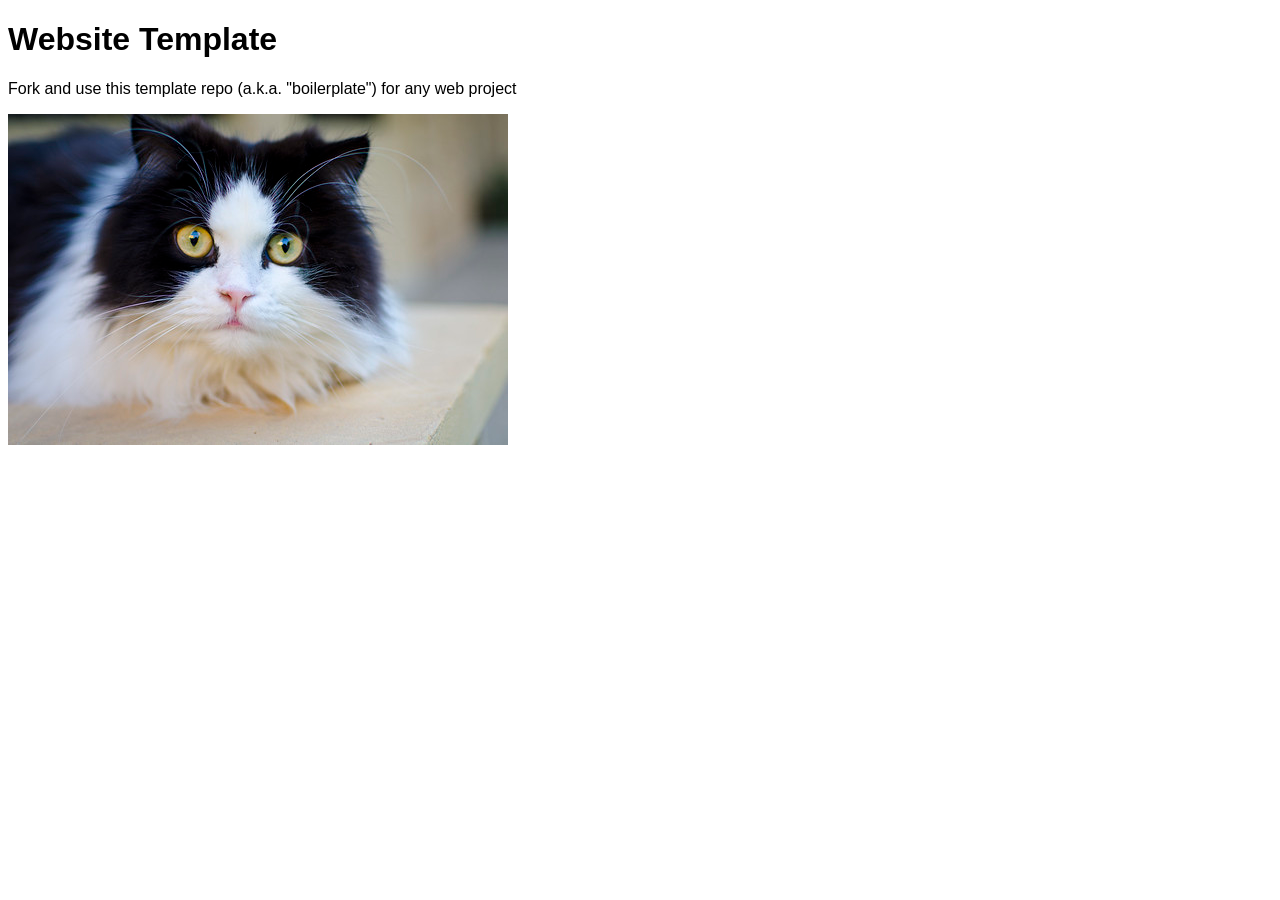
==== index.html @ 3b365653 "Initial commit" ====
<!doctype html>
<html lang="en">
<head>
	<meta charset="utf-8">
	<title>Website Template</title>
	<link rel="stylesheet" href="./assets/css/styles.css">
</head>
<body>

	<h1>Website Template</h1>
	<p>Fork and use this template repo (a.k.a. "boilerplate") for any web project</p>
	<img src="assets/img/cat.jpg" alt="">

	<script src="./assets/js/main.js"></script>
</body>
</html>
---- assets/css/styles.css ----
/* styles.css */

* {
	font-family: Arial;
}
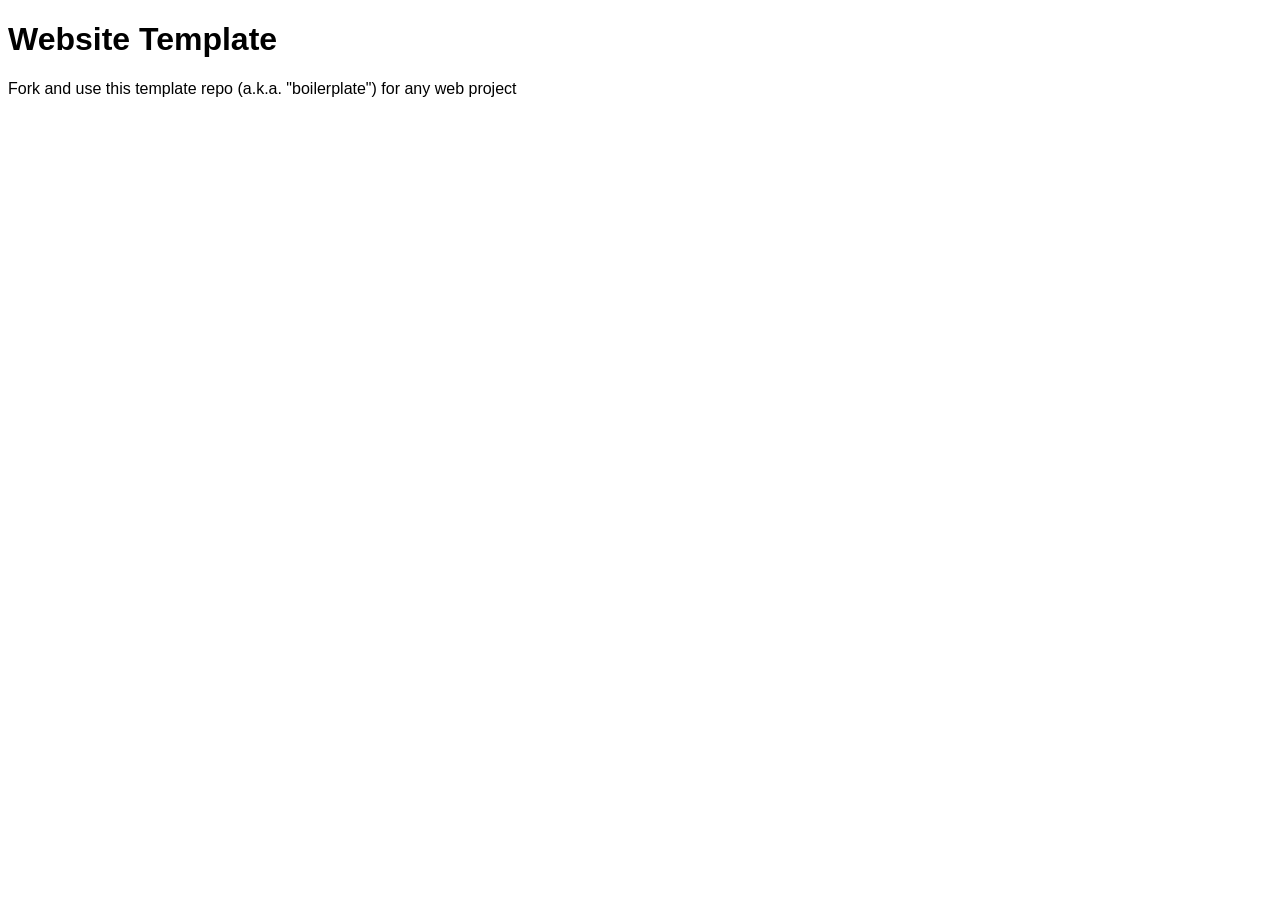
==== commit 7c5d42e8: "wip trying to get video to show" ====
--- a/index.html
+++ b/index.html
@@ -7,9 +7,15 @@
 </head>
 <body>
 
+	<div class="video-background">
+	<video autoplay muted loop id="stars">
+		<source src="assets/img/stars.mp4" type="video/mp4">
+	</video>
+	</div>
+
 	<h1>Website Template</h1>
 	<p>Fork and use this template repo (a.k.a. "boilerplate") for any web project</p>
-	<img src="assets/img/cat.jpg" alt="">
+	<img src="assets/img/stars.mp4" alt="">
 
 	<script src="./assets/js/main.js"></script>
 </body>
--- a/assets/css/styles.css
+++ b/assets/css/styles.css
@@ -2,4 +2,31 @@
 
 * {
 	font-family: Arial;
+}
+
+body {
+	background-image: url(../img/efecto-recording-2026-02-27T23-15-18.mp4);
+	background-size: cover;
+}
+
+.video-background {
+  position: fixed; /* or 'absolute' if within a specific section */
+  top: 0;
+  left: 0;
+  width: 100%;
+  height: 100%;
+  overflow: hidden; /* Hide any overflow */
+  z-index: -1; /* Send the video to the background */
+}
+
+.video-background video {
+  min-width: 100%;
+  min-height: 100%;
+  width: auto;
+  height: auto;
+  position: absolute;
+  top: 50%;
+  left: 50%;
+  transform: translate(-50%, -50%); /* Center the video */
+  object-fit: cover; /* Ensures the video covers the entire area without stretching*/
 }
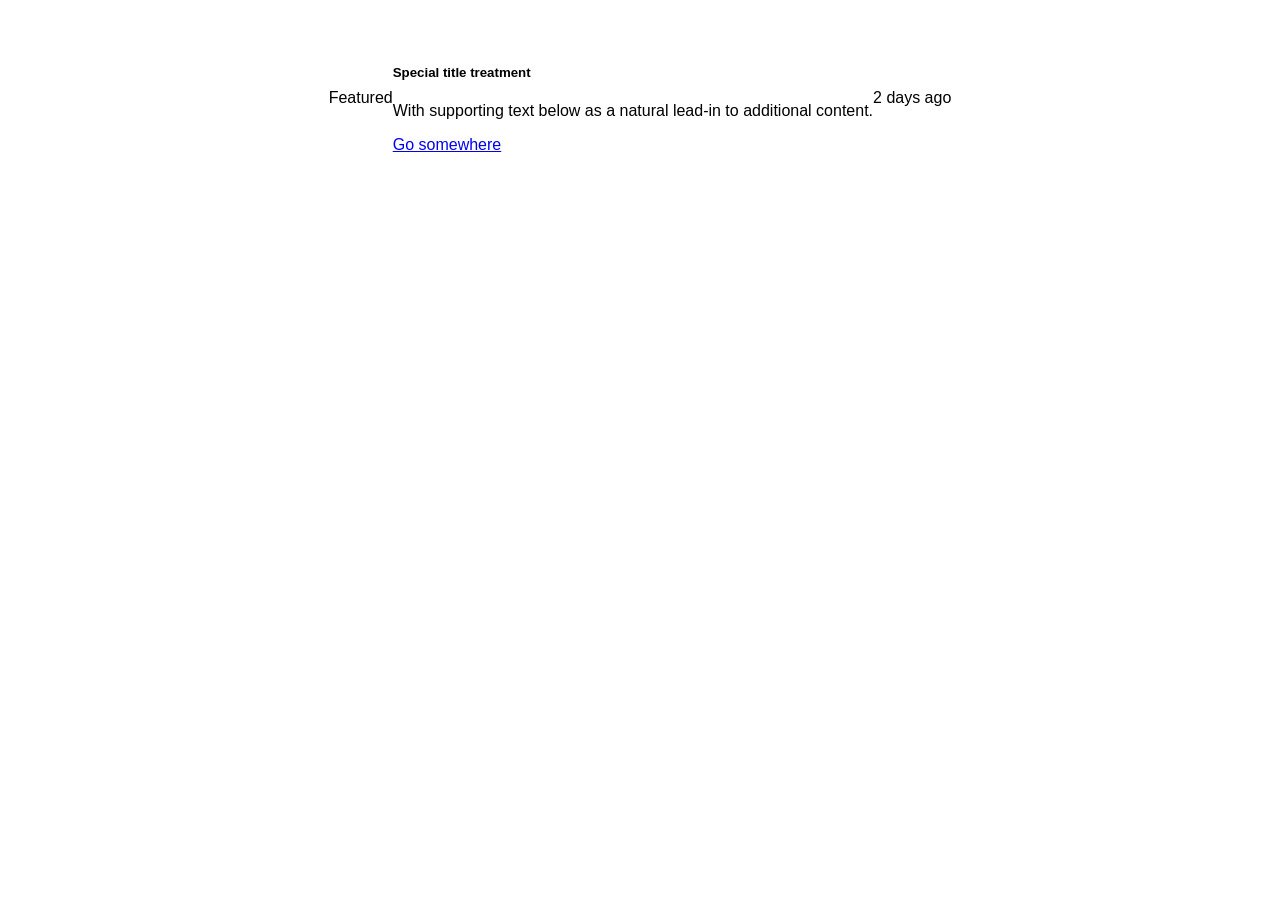
==== commit 9a04fa92: "center card" ====
--- a/index.html
+++ b/index.html
@@ -13,9 +13,21 @@
 	</video>
 	</div>
 
-	<h1>Website Template</h1>
-	<p>Fork and use this template repo (a.k.a. "boilerplate") for any web project</p>
-	<img src="assets/img/stars.mp4" alt="">
+	<div class="card text-center">
+  <div class="card-header">
+    Featured
+  </div>
+  <div class="card-body">
+    <h5 class="card-title">Special title treatment</h5>
+    <p class="card-text">With supporting text below as a natural lead-in to additional content.</p>
+    <a href="#" class="btn btn-primary">Go somewhere</a>
+  </div>
+  <div class="card-footer text-body-secondary">
+    2 days ago
+  </div>
+</div>
+
+
 
 	<script src="./assets/js/main.js"></script>
 </body>
--- a/assets/css/styles.css
+++ b/assets/css/styles.css
@@ -29,4 +29,14 @@
   left: 50%;
   transform: translate(-50%, -50%); /* Center the video */
   object-fit: cover; /* Ensures the video covers the entire area without stretching*/
+}
+
+.card {
+  background-color: #fff;
+  display: flex;
+  width: 50vw;
+  height: 20vh;
+  justify-content: center;
+  align-items: center;
+  margin: auto;
 }
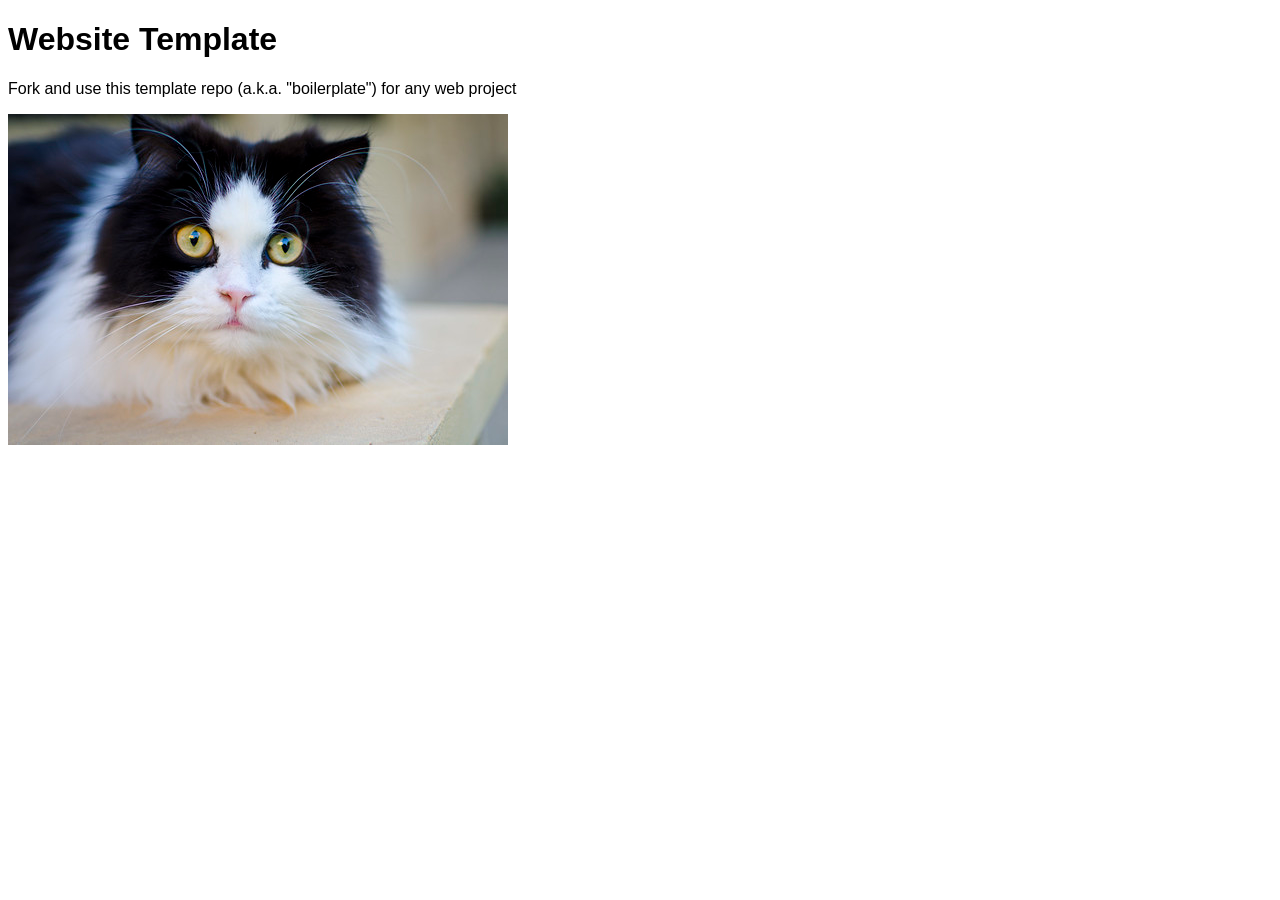
==== commit 6d060048: "Initial commit" ====
--- a/index.html
+++ b/index.html
@@ -7,27 +7,9 @@
 </head>
 <body>
 
-	<div class="video-background">
-	<video autoplay muted loop id="stars">
-		<source src="assets/img/stars.mp4" type="video/mp4">
-	</video>
-	</div>
-
-	<div class="card text-center">
-  <div class="card-header">
-    Featured
-  </div>
-  <div class="card-body">
-    <h5 class="card-title">Special title treatment</h5>
-    <p class="card-text">With supporting text below as a natural lead-in to additional content.</p>
-    <a href="#" class="btn btn-primary">Go somewhere</a>
-  </div>
-  <div class="card-footer text-body-secondary">
-    2 days ago
-  </div>
-</div>
-
-
+	<h1>Website Template</h1>
+	<p>Fork and use this template repo (a.k.a. "boilerplate") for any web project</p>
+	<img src="assets/img/cat.jpg" alt="">
 
 	<script src="./assets/js/main.js"></script>
 </body>
--- a/assets/css/styles.css
+++ b/assets/css/styles.css
@@ -2,41 +2,4 @@
 
 * {
 	font-family: Arial;
-}
-
-body {
-	background-image: url(../img/efecto-recording-2026-02-27T23-15-18.mp4);
-	background-size: cover;
-}
-
-.video-background {
-  position: fixed; /* or 'absolute' if within a specific section */
-  top: 0;
-  left: 0;
-  width: 100%;
-  height: 100%;
-  overflow: hidden; /* Hide any overflow */
-  z-index: -1; /* Send the video to the background */
-}
-
-.video-background video {
-  min-width: 100%;
-  min-height: 100%;
-  width: auto;
-  height: auto;
-  position: absolute;
-  top: 50%;
-  left: 50%;
-  transform: translate(-50%, -50%); /* Center the video */
-  object-fit: cover; /* Ensures the video covers the entire area without stretching*/
-}
-
-.card {
-  background-color: #fff;
-  display: flex;
-  width: 50vw;
-  height: 20vh;
-  justify-content: center;
-  align-items: center;
-  margin: auto;
 }
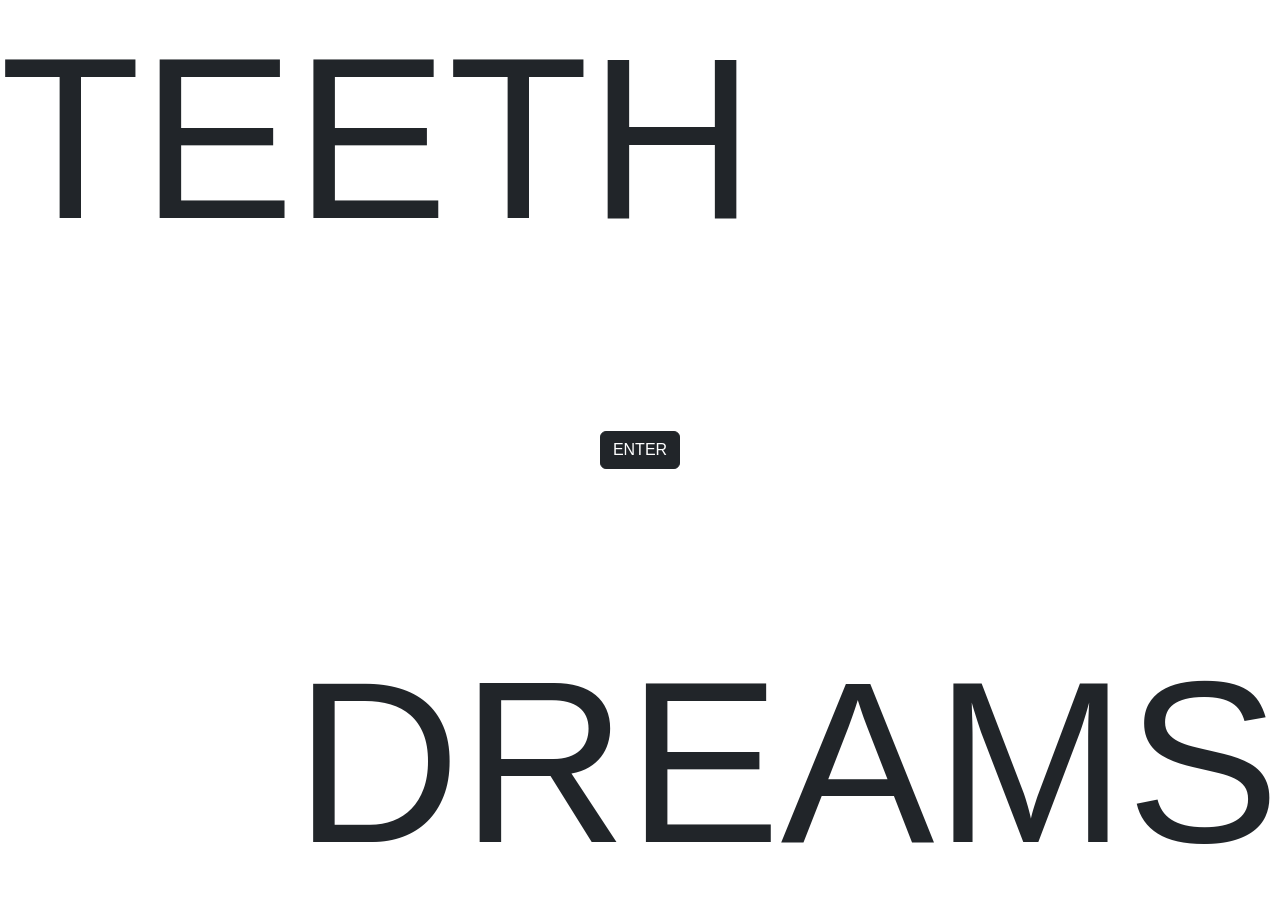
==== commit 1c4c273d: "styling for front page" ====
--- a/index.html
+++ b/index.html
@@ -2,15 +2,24 @@
 <html lang="en">
 <head>
 	<meta charset="utf-8">
-	<title>Website Template</title>
+	<meta name="viewport" content="width=device-width, initial-scale=1">
+	<link href="https://cdn.jsdelivr.net/npm/bootstrap@5.3.8/dist/css/bootstrap.min.css" rel="stylesheet">
 	<link rel="stylesheet" href="./assets/css/styles.css">
+
+	<title>Teeth Dreams</title>
 </head>
 <body>
+	<div class="container-fluid min-vh-100 d-flex flex-column p-0">
+		<h1 class="text-left w-900 m-0 p-0 big-text">TEETH</h1>
 
-	<h1>Website Template</h1>
-	<p>Fork and use this template repo (a.k.a. "boilerplate") for any web project</p>
-	<img src="assets/img/cat.jpg" alt="">
+		<div class="d-flex justify-content-center align-items-center flex-grow-1">
+			<button class="btn btn-dark">ENTER</button>
+		</div>
 
+		<h1 class="text-end w-900 mt-auto m-0 p-0 big-text">DREAMS</h1>
+	</div>
+
+	<script src="https://cdn.jsdelivr.net/npm/bootstrap@5.3.8/dist/js/bootstrap.min.js"></script>
 	<script src="./assets/js/main.js"></script>
 </body>
 </html>
--- a/assets/css/styles.css
+++ b/assets/css/styles.css
@@ -2,4 +2,8 @@
 
 * {
 	font-family: Arial;
+}
+
+.big-text {
+	font-size: 18vw;
 }
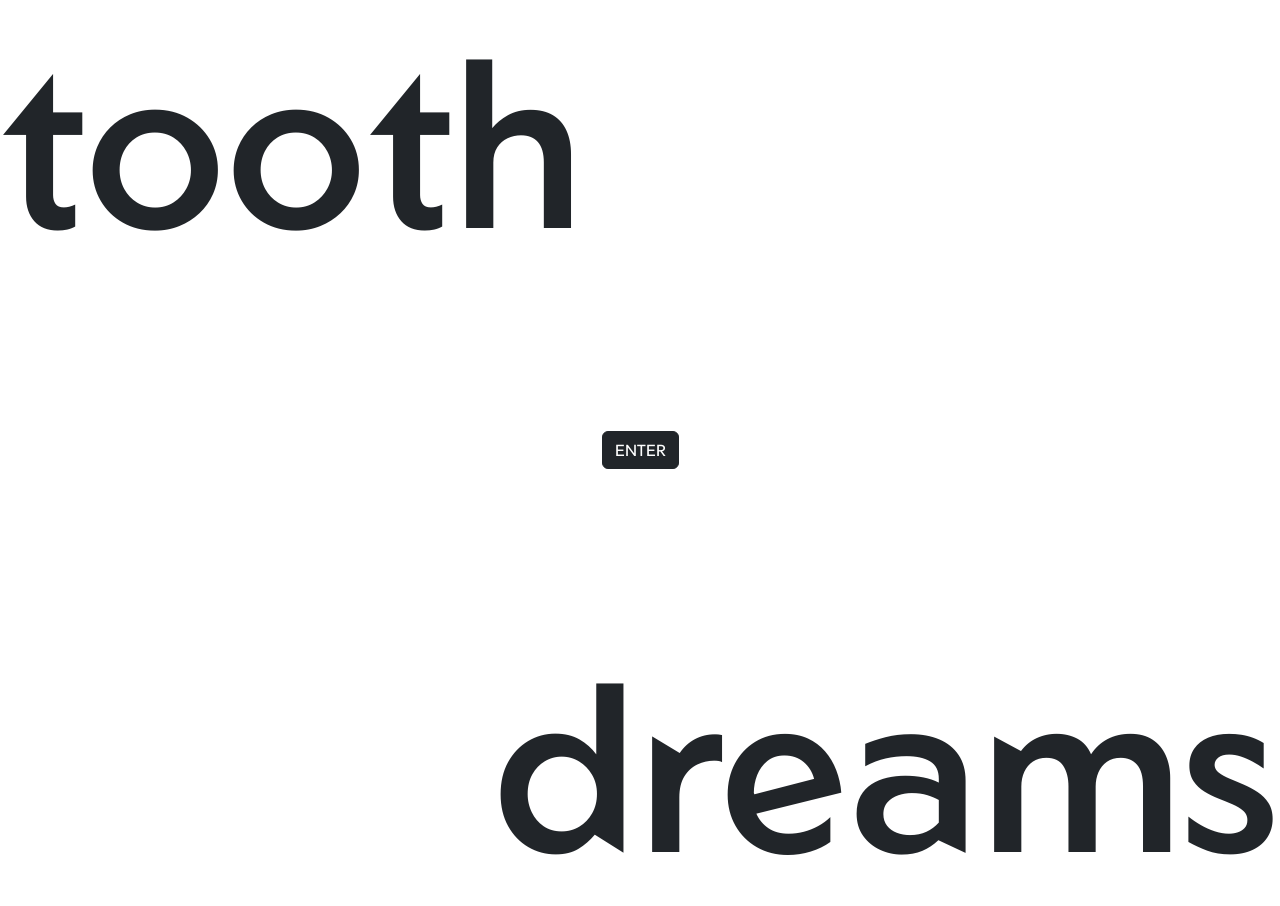
==== commit 5ff87ebe: "added new typeface" ====
--- a/index.html
+++ b/index.html
@@ -5,18 +5,19 @@
 	<meta name="viewport" content="width=device-width, initial-scale=1">
 	<link href="https://cdn.jsdelivr.net/npm/bootstrap@5.3.8/dist/css/bootstrap.min.css" rel="stylesheet">
 	<link rel="stylesheet" href="./assets/css/styles.css">
+	<style>@import url('https://fonts.googleapis.com/css2?family=Geom:ital,wght@0,300..900;1,300..900&display=swap');</style>
 
 	<title>Teeth Dreams</title>
 </head>
 <body>
 	<div class="container-fluid min-vh-100 d-flex flex-column p-0">
-		<h1 class="text-left w-900 m-0 p-0 big-text">TEETH</h1>
+		<h1 class="text-left w-900 m-0 p-0 big-text">tooth</h1>
 
 		<div class="d-flex justify-content-center align-items-center flex-grow-1">
 			<button class="btn btn-dark">ENTER</button>
 		</div>
 
-		<h1 class="text-end w-900 mt-auto m-0 p-0 big-text">DREAMS</h1>
+		<h1 class="text-end w-900 mt-auto m-0 p-0 big-text">dreams</h1>
 	</div>
 
 	<script src="https://cdn.jsdelivr.net/npm/bootstrap@5.3.8/dist/js/bootstrap.min.js"></script>
--- a/assets/css/styles.css
+++ b/assets/css/styles.css
@@ -1,7 +1,14 @@
 /* styles.css */
 
 * {
-	font-family: Arial;
+	font-family: "Geom";
+	margin: 0px;
+	padding: 0px;
+}
+
+body {
+	margin: 0px;
+	padding: 0px;
 }
 
 .big-text {
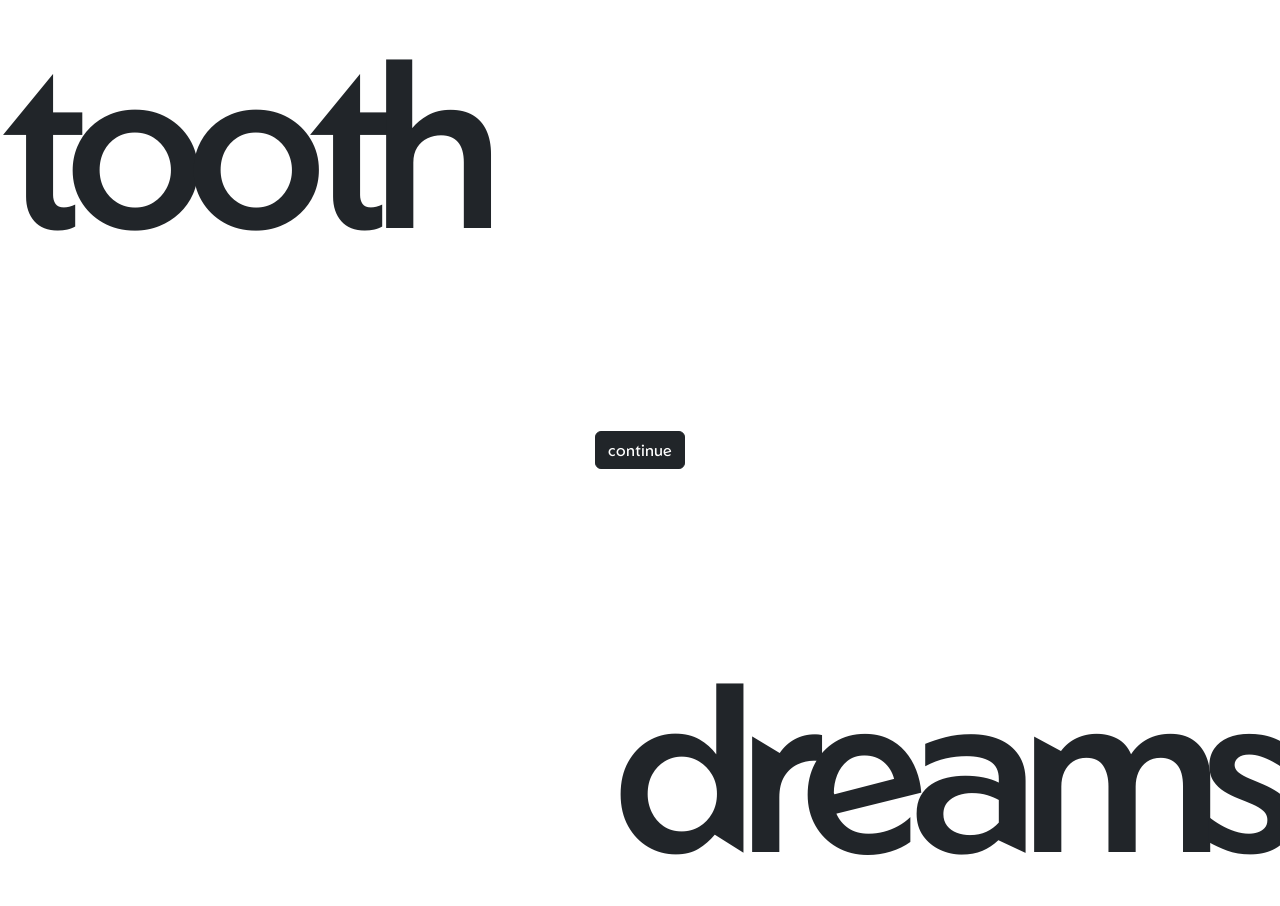
==== commit eee0f21e: "styling on 02 and added 03" ====
--- a/index.html
+++ b/index.html
@@ -14,7 +14,7 @@
 		<h1 class="text-left w-900 m-0 p-0 big-text">tooth</h1>
 
 		<div class="d-flex justify-content-center align-items-center flex-grow-1">
-			<button class="btn btn-dark">ENTER</button>
+			<a class="btn btn-dark" href="02.html" role="button">continue</a>
 		</div>
 
 		<h1 class="text-end w-900 mt-auto m-0 p-0 big-text">dreams</h1>
--- a/assets/css/styles.css
+++ b/assets/css/styles.css
@@ -13,4 +13,13 @@
 
 .big-text {
 	font-size: 18vw;
+	letter-spacing: -20px;
+}
+
+.story {
+	font-size: 6vw;
+}
+
+.offset-text {
+	margin-left: 200px;
 }
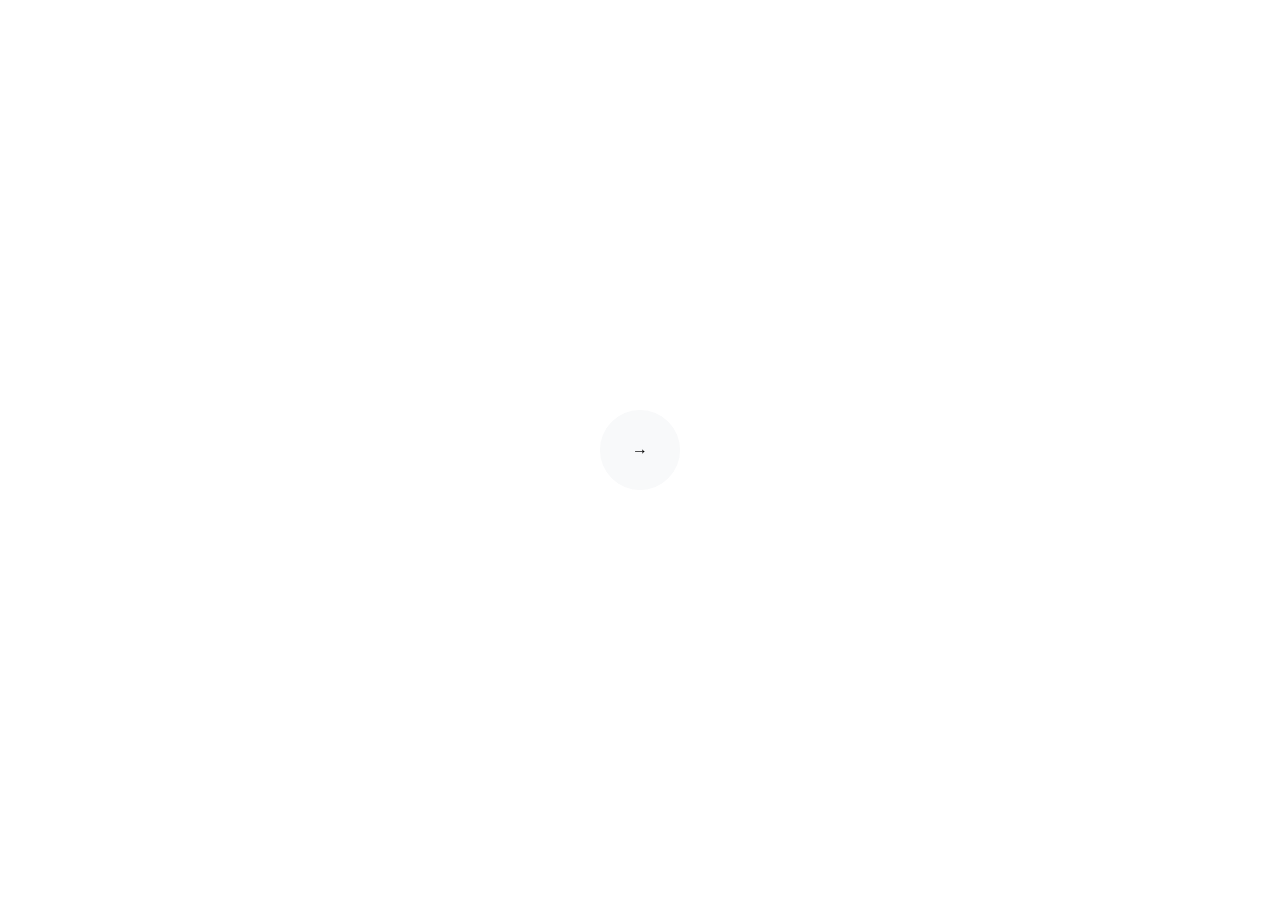
==== commit d7b0ac8a: "added video to each page and change button colors" ====
--- a/index.html
+++ b/index.html
@@ -10,16 +10,29 @@
 	<title>Teeth Dreams</title>
 </head>
 <body>
+	<div class="video-container">
+		<video id="bg-video" autoplay muted loop playsinline class="background-video">
+			<source src="assets/img/My Movie.mp4" type="video/mp4">
+			Your browser does not support the video tag.
+		</video>
 	<div class="container-fluid min-vh-100 d-flex flex-column p-0">
 		<h1 class="text-left w-900 m-0 p-0 big-text">tooth</h1>
 
-		<div class="d-flex justify-content-center align-items-center flex-grow-1">
-			<a class="btn btn-dark" href="02.html" role="button">continue</a>
-		</div>
+	<div class="d-flex justify-content-center align-items-center flex-grow-1">
+		<a href="02.html" 
+			class="btn btn-light rounded-circle d-flex justify-content-center align-items-center"
+			style="width: 80px; height: 80px; font-weight: bold;">
+			→
+		</a>
+	</div>
 
 		<h1 class="text-end w-900 mt-auto m-0 p-0 big-text">dreams</h1>
 	</div>
-
+	</div>
+	<script>
+		const video = document.getElementById('bg-video');
+		video.playbackRate = 0.7; // 0.5 = half speed, 2 = double speed
+	</script>
 	<script src="https://cdn.jsdelivr.net/npm/bootstrap@5.3.8/dist/js/bootstrap.min.js"></script>
 	<script src="./assets/js/main.js"></script>
 </body>
--- a/assets/css/styles.css
+++ b/assets/css/styles.css
@@ -11,15 +11,60 @@
 	padding: 0px;
 }
 
+.video-container {
+  position: relative;
+  width: 100%;
+  height: 100vh; /* full viewport height */
+  overflow: hidden;
+}
+
+.background-video {
+  position: absolute;
+  top: 50%;
+  left: 50%;
+  width: 100%;
+  height: 100%;
+  object-fit: cover; /* fills container, crops if necessary */
+  transform: translate(-50%, -50%);
+  z-index: -1; /* behind content */
+  pointer-events: none;
+}
+
+.container-fluid {
+  position: relative;
+  z-index: 1;
+  color: #000; /* or #fff depending on video */
+}
+
+.video-container::after {
+  content: '';
+  position: absolute;
+  inset: 0;
+  background: rgba(255,255,255,0.05); /* subtle light overlay */
+  z-index: 0;
+}
+
+.button-container {
+	position: fixed;
+	z-index:10;
+}
+
 .big-text {
 	font-size: 18vw;
-	letter-spacing: -20px;
+	letter-spacing: -2vw;
+	color: white;
 }
 
 .story {
 	font-size: 6vw;
+	line-height: 5rem;
+	color: white;
 }
 
 .offset-text {
 	margin-left: 200px;
+}
+
+p {
+	position: relative;
 }
